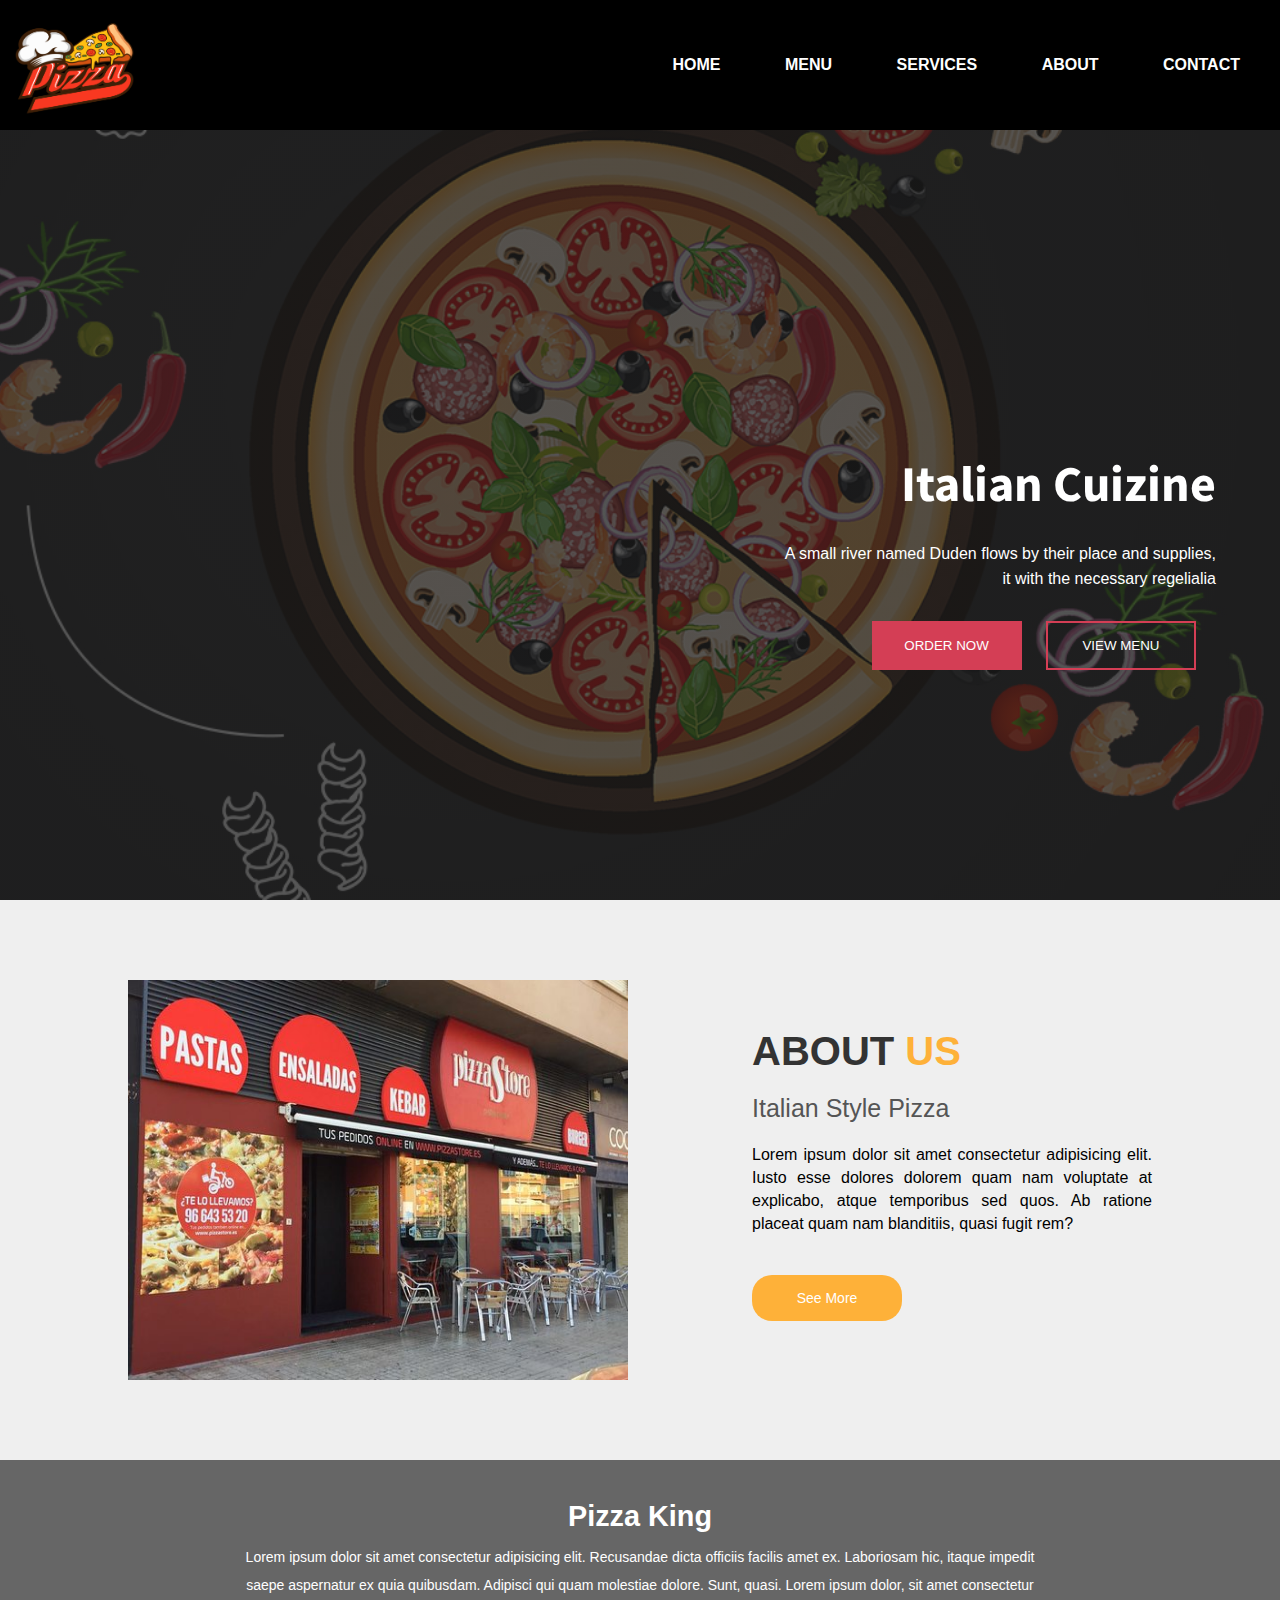
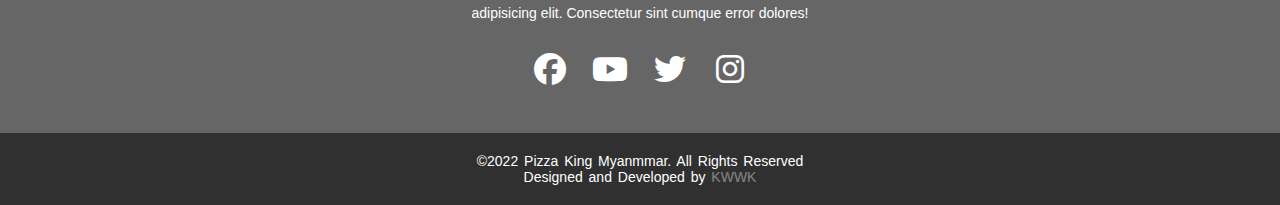
==== about.html @ a679cce0 "Add files via upload" ====
<!DOCTYPE html>
<html lang="en">
<head>
    <meta charset="UTF-8">
    <meta http-equiv="X-UA-Compatible" content="IE=edge">
    <meta name="viewport" content="width=device-width, initial-scale=1.0">
    <title>About Us</title>
    <link rel="shortcut icon" href="images/Pizza-logo.png">
    <link rel="stylesheet" href="style.css">
    <link href="https://fonts.googleapis.com/css2?family=Source+Sans+Pro:ital,wght@1,700&display=swap" rel="stylesheet">
    <link rel="preconnect" href="https://fonts.googleapis.com">
    <link rel="preconnect" href="https://fonts.gstatic.com" crossorigin>
    <link href="https://fonts.googleapis.com/css2?family=PT+Sans&display=swap" rel="stylesheet">
    <link rel="stylesheet" href="https://cdnjs.cloudflare.com/ajax/libs/font-awesome/6.1.1/css/all.min.css">
</head>
<body>

    <!--Header Section-->
    <div class="header">
        <div class="navbar">
            <img src="images/Pizza-logo.png" alt="" width="130px" height="130px">
            <ul>
                <li><a href="index.html">Home</a></li>  
                <li><a href="#">Menu</a></li>
                <li><a href="#">Services</a></li>
                <li><a href="about.html" target="_blank">About</a></li>
                <li><a href="#">Contact</a></li>
            </ul>
        </div>
        <div class="content">
            <h1>Italian Cuizine</h1>
            <p>A small river named Duden flows by their place and supplies, <br>it with the necessary regelialia</p>
            <button class="btn-order">ORDER NOW</button>
            <button>VIEW MENU</button>
        </div>
    </div>

    <!--About Us Section-->
    <div class="about">
        <div class="about-content">
            <img src="images/about.jpg" alt="">
            <div class="about-text">
                <h1>About <span>Us</span></h1>
                <h4>Italian Style Pizza</h4>
                <p>Lorem ipsum dolor sit amet consectetur adipisicing elit. Iusto esse dolores dolorem quam nam voluptate at explicabo, atque temporibus sed quos. Ab ratione placeat quam nam blanditiis, quasi fugit rem?</p>
                <button type="button">See More</button>

            </div>
        </div>

    </div>

    <!--Footer Section-->
    <div class="footer">
        <div class="footer-content">
            <h3>Pizza King</h3>
            <p>Lorem ipsum dolor sit amet consectetur adipisicing elit. Recusandae dicta officiis facilis amet ex. Laboriosam hic, itaque impedit saepe aspernatur ex quia quibusdam. Adipisci qui quam molestiae dolore. Sunt, quasi. Lorem ipsum dolor, sit amet consectetur adipisicing elit. Consectetur sint cumque error dolores!</p>
            <ul class="social-links">
                <li><a href="#"><i class="fa-brands fa-facebook fa-2x fa-fw"></i></a></li>
                <li><a href="#"><i class="fa-brands fa-youtube fa-2x fa-fw"></i></a></li>
                <li><a href="#"><i class="fa-brands fa-twitter fa-2x fa-fw"></i></a></li>
                <li><a href="#"><i class="fa-brands fa-instagram fa-2x fa-fw"></i></a></li>
            </ul>
        </div>
        <div class="footer-bottom">
            <p>&copy;2022 Pizza King Myanmmar. All Rights Reserved <br> Designed and Developed by <span>KWWK</span> </p>
        </div>
    </div>
    
</body>
</html>
---- style.css ----
*{
    margin: 0;
    padding: 0;
    box-sizing: border-box;
    font-family: sans-serif;
}

/*Header Style*/

.header{
    width: 100%;
    height: 100vh;
    background-image: linear-gradient(rgba(30,30,30,0.75), rgba(30,30,30,0.75)), url(images/pizza.jpg.jpg);
    background-size: cover;
    background-position: center;
}
.navbar{
    background-color: black;
    width: 100%;
    padding: 0 10px;
    display: flex;
    justify-content: space-between;
    align-items: center;
}
.navbar ul li{
    list-style: none;
    display: inline-block;
    margin: 0 30px;
}
.navbar ul li a{
    text-decoration: none;
    color: #fff;
    text-transform: uppercase;
    font-weight: bold;
}
.navbar ul li a:hover{
    text-decoration: none;
    color: #fff;
    text-transform: uppercase;
    font-weight: bold;
    border: 2px solid #fff;
    background-color: crimson;
    border-radius: 23px;
    padding: 13px 43px;
    box-shadow: 5px 6px 14px 0px rgba(255,255,255,0.75);
-webkit-box-shadow: 5px 6px 14px 0px rgba(255,255,255,0.75);
-moz-box-shadow: 5px 6px 14px 0px rgba(255,255,255,0.75);
}
.content{
    color: #fff;
    position: absolute;
    top: 50%;
    right: 5%;
    text-align: right;    
}
.content h1{
    font-size: 50px;
    font-family: 'Source Sans Pro', sans-serif;
}
.content p{
    margin: 20px auto;
    font-size: 16px;
    font-weight: 100;
    line-height: 25px;
}
button{
    width: 150px;
    padding: 15px 0;
    border: 2px solid #d43e55;
    background: transparent;
    color: #fff;
    margin: 10px 20px 10px 0;
}
button:hover{
    background-color: #d43e55 ;
    box-shadow: 5px 6px 14px 0px rgba(255,255,255,0.75);
-webkit-box-shadow: 5px 6px 14px 0px rgba(255,255,255,0.75);
-moz-box-shadow: 5px 6px 14px 0px rgba(255,255,255,0.75);
}
.btn-order{
    background-color: #d43e55;    
}
.btn-order:hover{
    background: transparent;
}

/*Content Style*/

.main-content{
    width: 100%;
    background-color: antiquewhite;
}
.main-content h1{
    text-align: center;
    padding: 30px 0 0;
    font-family: 'PT Sans', sans-serif;
    font-size: 2.2em;
}
.main-content hr{
    width: 10%;
    margin: 5px auto 0;
    border-top: 3px solid #aa530e;
}
.content-section{
    width: 100%;
    height: 600px;
    display: flex;
    padding: 50px 80px;
    justify-content: center;
    align-items: center;
    background-color: antiquewhite;
}
.content-section .col{
    text-align: center;
    margin: 0 30px;
}
.pic{
    width: 150px;
    height: 150px;
    border-radius: 100px;
    margin-bottom: 30px;
    box-shadow: rgba(0, 0, 0, 0.19) 0px 10px 20px, rgba(0, 0, 0, 0.23) 0px 6px 6px;
}
.content-section .col h3{
    margin: 30px 0;
    text-transform: uppercase;
    font-weight: bold;
    font-family: 'PT Sans', sans-serif;
    font-size: 1.3em;
}
.content-section .col p{
    font-family: 'PT Sans', sans-serif;
    font-size: 18px;
    line-height: 21px;
}

/*Footer Style*/

.footer{
    width: 100%;
    background: #666;
    color: #fff;
    padding: 40px 0 0;
}
.footer-content{
    display: flex;
    justify-content: center;
    align-items: center;
    flex-direction: column;
    text-align: center;
}
.footer-content h3{
    font-size: 1.8rem;
    font-weight: 600;
    text-transform: capitalize;
    line-height: 3erm;
}
.footer-content p{
    font-size: 14px;
    line-height: 28px;
    max-width: 800px;
    margin: 10px auto;
}
.social-links{
    list-style: none;
    display: flex;
    justify-content: center;
    align-items: center;
    margin: 1rem 0 3rem 0;    
}
.social-links li{
    margin: 0 10px;
}
.social-links li a{
    text-decoration: none;
    color: #fff;
}
.social-links li a:hover{
    color: aquamarine;
}
.footer-bottom{
    width: 100%;
    background-color: rgb(48, 48, 48);
    text-align: center;
    padding: 20px 0;
}
.footer-bottom p{
    font-size: 14px;
    word-spacing: 2px;
    line-height: 1.5erm;    
}
.footer-bottom span{
    text-transform: uppercase;
    opacity: .4;
    font-weight: 200;
}

/*About Us Style*/
.about{
    width: 100%;
    padding: 80px 0;
    background-color: #efefef;
}
.about-content{
    width: 80%;
    margin: 0 auto;
    display: flex;
    justify-content: space-between;
    align-items: center;
}
.about-content img{
    width: 500px;
    height: 400px;
}
.about-text{
    width: 400px;
}
.about-text h1{
    font-size: 40px;
    text-transform: uppercase;
    margin-bottom: 20px;
    font-weight: 900;
    color: #333;
}
.about-text h1 span{
    color: #FEB139;
}
.about-text h4{
    font-size: 25px;
    text-transform: capitalize;
    margin-bottom: 20px;
    font-weight: 400;
    color: #555;
}
.about-text p{
    line-height: 23px;
    text-align: justify;
    font-size: 16px;
    color: #000;
    margin-bottom: 30px;
}
.about-text button{
    background-color: #FEB139;
    color: #fff;
    font-size: 14px;
    padding: 15px;
    border: none;
    border-radius: 20px;
}
.about-text button:hover{
    background-color: #333;
    color: #FEB139;
    text-transform: uppercase;
    font-weight: 300;
    letter-spacing: 1px;
}
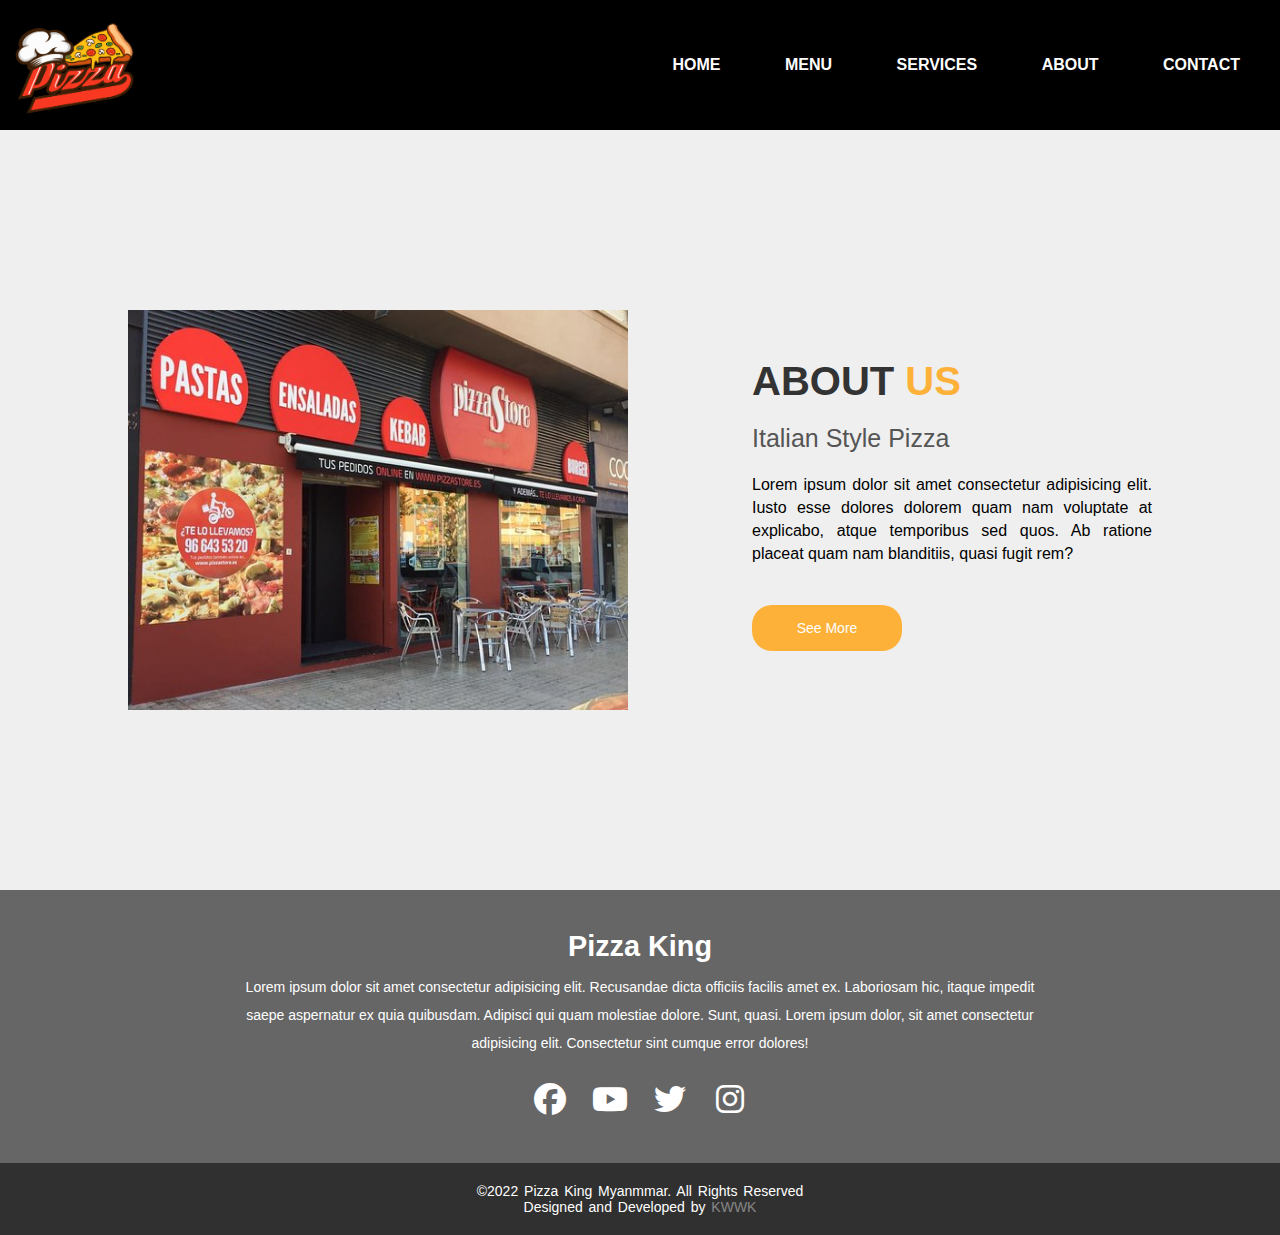
==== commit 6de9ac91: "Add files via upload" ====
--- a/about.html
+++ b/about.html
@@ -16,7 +16,7 @@
 <body>
 
     <!--Header Section-->
-    <div class="header">
+    <div>
         <div class="navbar">
             <img src="images/Pizza-logo.png" alt="" width="130px" height="130px">
             <ul>
@@ -26,13 +26,7 @@
                 <li><a href="about.html" target="_blank">About</a></li>
                 <li><a href="#">Contact</a></li>
             </ul>
-        </div>
-        <div class="content">
-            <h1>Italian Cuizine</h1>
-            <p>A small river named Duden flows by their place and supplies, <br>it with the necessary regelialia</p>
-            <button class="btn-order">ORDER NOW</button>
-            <button>VIEW MENU</button>
-        </div>
+        </div>        
     </div>
 
     <!--About Us Section-->
--- a/style.css
+++ b/style.css
@@ -203,6 +203,7 @@
 }
 .about-content{
     width: 80%;
+    height: 600px;
     margin: 0 auto;
     display: flex;
     justify-content: space-between;
